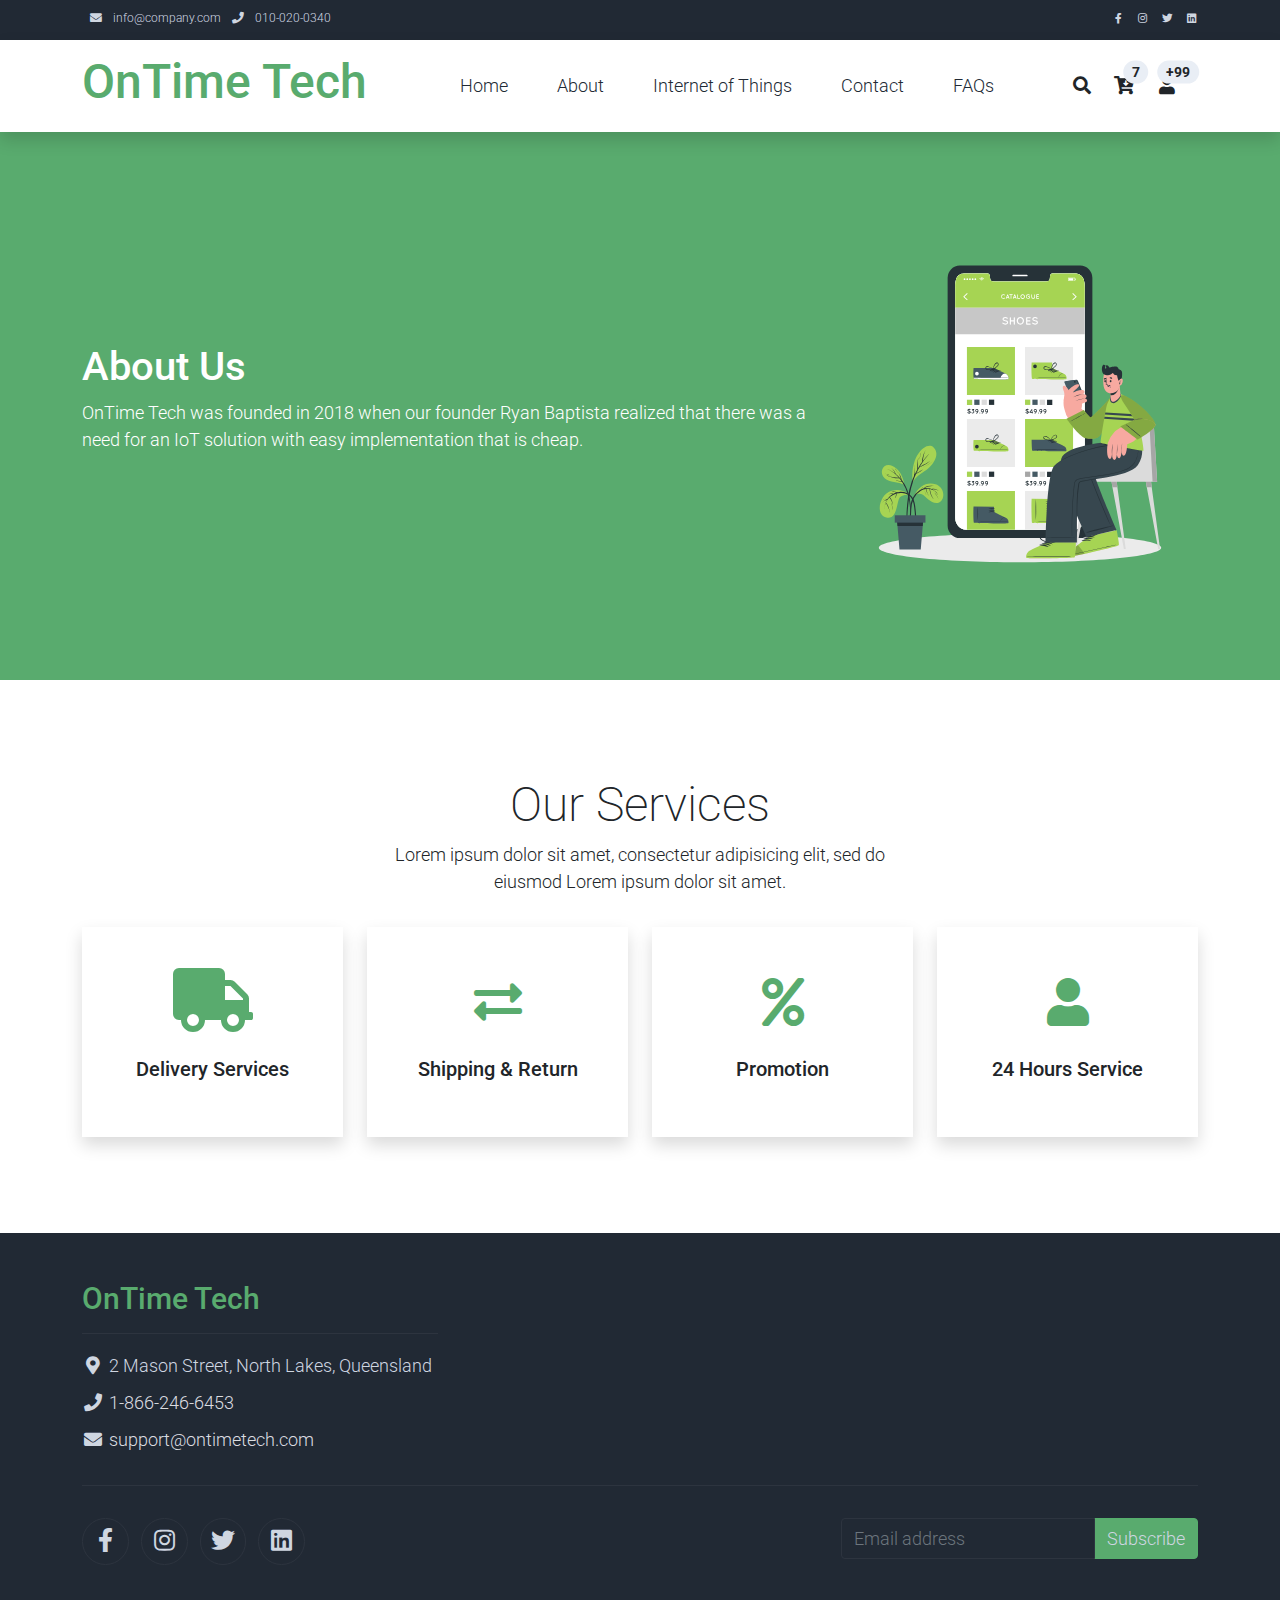
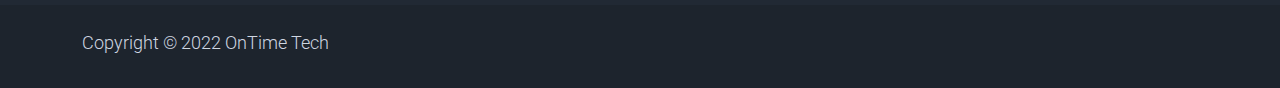
==== about.html @ 2b7987fd "Initial commit" ====
<!DOCTYPE html>
<html lang="en">

<head>
    <title>OnTime Tech - About Page</title>
    <meta charset="utf-8">
    <meta name="viewport" content="width=device-width, initial-scale=1">

    <link rel="apple-touch-icon" href="assets/img/apple-icon.png">
    <link rel="shortcut icon" type="image/x-icon" href="assets/img/favicon.ico">

    <link rel="stylesheet" href="assets/css/bootstrap.min.css">
    <link rel="stylesheet" href="assets/css/templatemo.css">
    <link rel="stylesheet" href="assets/css/custom.css">

    <!-- Load fonts style after rendering the layout styles -->
    <link rel="stylesheet" href="https://fonts.googleapis.com/css2?family=Roboto:wght@100;200;300;400;500;700;900&display=swap">
    <link rel="stylesheet" href="assets/css/fontawesome.min.css">
<!--
    
TemplateMo 559 Zay Shop

https://templatemo.com/tm-559-zay-shop

-->
</head>

<body>
    <!-- Start Top Nav -->
    <nav class="navbar navbar-expand-lg bg-dark navbar-light d-none d-lg-block" id="templatemo_nav_top">
        <div class="container text-light">
            <div class="w-100 d-flex justify-content-between">
                <div>
                    <i class="fa fa-envelope mx-2"></i>
                    <a class="navbar-sm-brand text-light text-decoration-none" href="mailto:info@company.com">info@company.com</a>
                    <i class="fa fa-phone mx-2"></i>
                    <a class="navbar-sm-brand text-light text-decoration-none" href="tel:010-020-0340">010-020-0340</a>
                </div>
                <div>
                    <a class="text-light" href="https://fb.com/templatemo" target="_blank" rel="sponsored"><i class="fab fa-facebook-f fa-sm fa-fw me-2"></i></a>
                    <a class="text-light" href="https://www.instagram.com/" target="_blank"><i class="fab fa-instagram fa-sm fa-fw me-2"></i></a>
                    <a class="text-light" href="https://twitter.com/" target="_blank"><i class="fab fa-twitter fa-sm fa-fw me-2"></i></a>
                    <a class="text-light" href="https://www.linkedin.com/" target="_blank"><i class="fab fa-linkedin fa-sm fa-fw"></i></a>
                </div>
            </div>
        </div>
    </nav>
    <!-- Close Top Nav -->


    <!-- Header -->
    <nav class="navbar navbar-expand-lg navbar-light shadow">
        <div class="container d-flex justify-content-between align-items-center">

            <a class="navbar-brand text-success logo h1 align-self-center" href="index.html">
                OnTime Tech
            </a>

            <button class="navbar-toggler border-0" type="button" data-bs-toggle="collapse" data-bs-target="#templatemo_main_nav" aria-controls="navbarSupportedContent" aria-expanded="false" aria-label="Toggle navigation">
                <span class="navbar-toggler-icon"></span>
            </button>

            <div class="align-self-center collapse navbar-collapse flex-fill  d-lg-flex justify-content-lg-between" id="templatemo_main_nav">
                <div class="flex-fill">
                    <ul class="nav navbar-nav d-flex justify-content-between mx-lg-auto">
                        <li class="nav-item">
                            <a class="nav-link" href="index.html">Home</a>
                        </li>
                        <li class="nav-item">
                            <a class="nav-link" href="about.html">About</a>
                        </li>
                        <li class="nav-item">
                            <a class="nav-link" href="iot.html">Internet of Things</a>
                        </li>
                        <li class="nav-item">
                            <a class="nav-link" href="contact.html">Contact</a>
                        </li>
                        <li class="nav-item">
                            <a class="nav-link" href="faq.html">FAQs</a>
                        </li>
                    </ul>
                </div>
                <div class="navbar align-self-center d-flex">
                    <div class="d-lg-none flex-sm-fill mt-3 mb-4 col-7 col-sm-auto pr-3">
                        <div class="input-group">
                            <input type="text" class="form-control" id="inputMobileSearch" placeholder="Search ...">
                            <div class="input-group-text">
                                <i class="fa fa-fw fa-search"></i>
                            </div>
                        </div>
                    </div>
                    <a class="nav-icon d-none d-lg-inline" href="#" data-bs-toggle="modal" data-bs-target="#templatemo_search">
                        <i class="fa fa-fw fa-search text-dark mr-2"></i>
                    </a>
                    <a class="nav-icon position-relative text-decoration-none" href="#">
                        <i class="fa fa-fw fa-cart-arrow-down text-dark mr-1"></i>
                        <span class="position-absolute top-0 left-100 translate-middle badge rounded-pill bg-light text-dark">7</span>
                    </a>
                    <a class="nav-icon position-relative text-decoration-none" href="#">
                        <i class="fa fa-fw fa-user text-dark mr-3"></i>
                        <span class="position-absolute top-0 left-100 translate-middle badge rounded-pill bg-light text-dark">+99</span>
                    </a>
                </div>
            </div>

        </div>
    </nav>
    <!-- Close Header -->

    <!-- Modal -->
    <div class="modal fade bg-white" id="templatemo_search" tabindex="-1" role="dialog" aria-labelledby="exampleModalLabel" aria-hidden="true">
        <div class="modal-dialog modal-lg" role="document">
            <div class="w-100 pt-1 mb-5 text-right">
                <button type="button" class="btn-close" data-bs-dismiss="modal" aria-label="Close"></button>
            </div>
            <form action="" method="get" class="modal-content modal-body border-0 p-0">
                <div class="input-group mb-2">
                    <input type="text" class="form-control" id="inputModalSearch" name="q" placeholder="Search ...">
                    <button type="submit" class="input-group-text bg-success text-light">
                        <i class="fa fa-fw fa-search text-white"></i>
                    </button>
                </div>
            </form>
        </div>
    </div>



    <section class="bg-success py-5">
        <div class="container">
            <div class="row align-items-center py-5">
                <div class="col-md-8 text-white">
                    <h1>About Us</h1>
                    <p>
                        OnTime Tech was founded in 2018 when our founder Ryan Baptista realized that there was a need for an IoT
                        solution with easy implementation that is cheap.
                    </p>
                </div>
                <div class="col-md-4">
                    <img src="assets/img/about-hero.svg" alt="About Hero">
                </div>
            </div>
        </div>
    </section>
    <!-- Close Banner -->

    <!-- Start Section -->
    <section class="container py-5">
        <div class="row text-center pt-5 pb-3">
            <div class="col-lg-6 m-auto">
                <h1 class="h1">Our Services</h1>
                <p>
                    Lorem ipsum dolor sit amet, consectetur adipisicing elit, sed do eiusmod
                    Lorem ipsum dolor sit amet.
                </p>
            </div>
        </div>
        <div class="row">

            <div class="col-md-6 col-lg-3 pb-5">
                <div class="h-100 py-5 services-icon-wap shadow">
                    <div class="h1 text-success text-center"><i class="fa fa-truck fa-lg"></i></div>
                    <h2 class="h5 mt-4 text-center">Delivery Services</h2>
                </div>
            </div>

            <div class="col-md-6 col-lg-3 pb-5">
                <div class="h-100 py-5 services-icon-wap shadow">
                    <div class="h1 text-success text-center"><i class="fas fa-exchange-alt"></i></div>
                    <h2 class="h5 mt-4 text-center">Shipping & Return</h2>
                </div>
            </div>

            <div class="col-md-6 col-lg-3 pb-5">
                <div class="h-100 py-5 services-icon-wap shadow">
                    <div class="h1 text-success text-center"><i class="fa fa-percent"></i></div>
                    <h2 class="h5 mt-4 text-center">Promotion</h2>
                </div>
            </div>

            <div class="col-md-6 col-lg-3 pb-5">
                <div class="h-100 py-5 services-icon-wap shadow">
                    <div class="h1 text-success text-center"><i class="fa fa-user"></i></div>
                    <h2 class="h5 mt-4 text-center">24 Hours Service</h2>
                </div>
            </div>
        </div>
    </section>
    <!-- End Section -->

    

    <!-- Start Footer -->
    <footer class="bg-dark" id="tempaltemo_footer">
        <div class="container">
            <div class="row">

                <div class="col-md-4 pt-5">
                    <h2 class="h2 text-success border-bottom pb-3 border-light logo">OnTime Tech</h2>
                    <ul class="list-unstyled text-light footer-link-list">
                        <li>
                            <i class="fas fa-map-marker-alt fa-fw"></i>
                            2 Mason Street, North Lakes, Queensland
                        </li>
                        <li>
                            <i class="fa fa-phone fa-fw"></i>
                            <a class="text-decoration-none" href="tel:1-866-246-6453">1-866-246-6453</a>
                        </li>
                        <li>
                            <i class="fa fa-envelope fa-fw"></i>
                            <a class="text-decoration-none" href="mailto:support@ontimetech.com">support@ontimetech.com</a>
                        </li>
                    </ul>
                </div>
            </div>

            <div class="row text-light mb-4">
                <div class="col-12 mb-3">
                    <div class="w-100 my-3 border-top border-light"></div>
                </div>
                <div class="col-auto me-auto">
                    <ul class="list-inline text-left footer-icons">
                        <li class="list-inline-item border border-light rounded-circle text-center">
                            <a class="text-light text-decoration-none" target="_blank" href="http://facebook.com/"><i class="fab fa-facebook-f fa-lg fa-fw"></i></a>
                        </li>
                        <li class="list-inline-item border border-light rounded-circle text-center">
                            <a class="text-light text-decoration-none" target="_blank" href="https://www.instagram.com/"><i class="fab fa-instagram fa-lg fa-fw"></i></a>
                        </li>
                        <li class="list-inline-item border border-light rounded-circle text-center">
                            <a class="text-light text-decoration-none" target="_blank" href="https://twitter.com/"><i class="fab fa-twitter fa-lg fa-fw"></i></a>
                        </li>
                        <li class="list-inline-item border border-light rounded-circle text-center">
                            <a class="text-light text-decoration-none" target="_blank" href="https://www.linkedin.com/"><i class="fab fa-linkedin fa-lg fa-fw"></i></a>
                        </li>
                    </ul>
                </div>
                <div class="col-auto">
                    <label class="sr-only" for="subscribeEmail">Email address</label>
                    <div class="input-group mb-2">
                        <input type="text" class="form-control bg-dark border-light" id="subscribeEmail" placeholder="Email address">
                        <div class="input-group-text btn-success text-light">Subscribe</div>
                    </div>
                </div>
            </div>
        </div>

        <div class="w-100 bg-black py-3">
            <div class="container">
                <div class="row pt-2">
                    <div class="col-12">
                        <p class="text-left text-light">
                            Copyright &copy; 2022 OnTime Tech
                        </p>
                    </div>
                </div>
            </div>
        </div>

    </footer>
    <!-- End Footer -->

    <!-- Start Script -->
    <script src="assets/js/jquery-1.11.0.min.js"></script>
    <script src="assets/js/jquery-migrate-1.2.1.min.js"></script>
    <script src="assets/js/bootstrap.bundle.min.js"></script>
    <script src="assets/js/templatemo.js"></script>
    <script src="assets/js/custom.js"></script>
    <!-- End Script -->
</body>

</html>
---- assets/css/templatemo.css ----
/*

TemplateMo 559 Zay Shop

https://templatemo.com/tm-559-zay-shop

---------------------------------------------
Table of contents
------------------------------------------------
1. Typography
2. General
3. Nav
4. Hero Carousel
5. Accordion
6. Shop
7. Product
8. Carousel Hero
9. Carousel Brand
10. Services
11. Contact map
12. Footer
13. Small devices (landscape phones, 576px and up)
14. Medium devices (tablets, 768px and up)
15. Large devices (desktops, 992px and up)
16. Extra large devices (large desktops, 1200px and up)
--------------------------------------------- */




/* Typography */
body, ul, li, p, a, label, input, div {
  font-family: 'Roboto', sans-serif;
  font-size: 18px !important;
  font-weight: 300 !important;
}
.h1 {
  font-family: 'Roboto', sans-serif;
  font-size: 48px !important;
  font-weight: 200 !important;
}
.h2 {
  font-family: 'Roboto', sans-serif;
  font-size: 30px !important;
  font-weight: 300;
}
.h3 {
  font-family: 'Roboto', sans-serif;
  font-size: 22px !important;
}
/* General */
.logo { font-weight: 500 !important;}
.text-warning {  color: #ede861 !important;}
.text-muted { color: #bcbcbc !important;}
.text-success { color: #59ab6e !important;}
.text-light { color: #cfd6e1 !important;}
.bg-dark { background-color: #212934 !important;}
.bg-light { background-color: #e9eef5 !important;}
.bg-black { background-color: #1d242d !important;}
.bg-success { background-color: #59ab6e !important;}
.btn-success {
  background-color: #59ab6e !important;
  border-color: #56ae6c !important;
}
.pagination .page-link:hover {color: #000;}
.pagination .page-link:hover, .pagination .page-link.active {
  background-color: #69bb7e;
  color: #fff;
}
/* Nav */
#templatemo_nav_top { min-height: 40px;}
#templatemo_nav_top * { font-size: .9em !important;}
#templatemo_main_nav a { color: #212934;}
#templatemo_main_nav a:hover { color: #69bb7e;}
#templatemo_main_nav .navbar .nav-icon { margin-right: 20px;}

/* Hero Carousel */
#template-mo-zay-hero-carousel { background: #efefef !important;}
/* Accordion */
.templatemo-accordion a { color: #000;}
.templatemo-accordion a:hover { color: #333d4a;}
/* Shop */
.shop-top-menu a:hover { color: #69bb7e !important;}
/* Product */
.product-wap { box-shadow: 0px 5px 10px 0px rgba(0, 0, 0, 0.10);}
.product-wap .product-color-dot.color-dot-red { background:#f71515;}
.product-wap .product-color-dot.color-dot-blue { background:#6db4fe;}
.product-wap .product-color-dot.color-dot-black { background:#000000;}
.product-wap .product-color-dot.color-dot-light { background:#e0e0e0;}
.product-wap .product-color-dot.color-dot-green { background:#0bff7e;}
.card.product-wap .card .product-overlay {
  background: rgba(0,0,0,.2);
  visibility: hidden;
  opacity: 0;
  transition: .3s;
}
.card.product-wap:hover .card .product-overlay {
  visibility: visible;
  opacity: 1;
}
.card.product-wap a { color: #000;}
#carousel-related-product .slick-slide:focus { outline: none !important;}
#carousel-related-product .slick-dots li button:before {
  font-size: 15px;
  margin-top: 20px;
}
/* Brand */
.brand-img {
  filter: grayscale(100%);
  opacity: 0.5;
  transition: .5s;
}
.brand-img:hover {
  filter: grayscale(0%);
  opacity: 1;
}
/* Carousel Hero */
#template-mo-zay-hero-carousel .carousel-indicators li {
  margin-top: -50px;
  background-color: #59ab6e;
}
#template-mo-zay-hero-carousel .carousel-control-next i,
#template-mo-zay-hero-carousel .carousel-control-prev i {
  color: #59ab6e !important;
  font-size: 2.8em !important;
}
/* Carousel Brand */
.tempaltemo-carousel .h1 {
  font-size: .5em !important;
  color: #000 !important;
}
/* Services */
.services-icon-wap {transition: .3s;}
.services-icon-wap:hover, .services-icon-wap:hover i {color: #fff;}
.services-icon-wap:hover {background: #69bb7e;}
/* Contact map */
.leaflet-control a, .leaflet-control { font-size: 10px !important;}
.form-control { border: 1px solid #e8e8e8;}
/* Footer */
#tempaltemo_footer a { color: #dcdde1;}
#tempaltemo_footer a:hover { color: #68bb7d;}
#tempaltemo_footer ul.footer-link-list li { padding-top: 10px;}
#tempaltemo_footer ul.footer-icons li {
  width: 2.6em;
  height: 2.6em;
  line-height: 2.6em;
}
#tempaltemo_footer ul.footer-icons li:hover {
  background-color: #cfd6e1;
  transition: .5s;
}
#tempaltemo_footer ul.footer-icons li:hover i {
  color: #212934;
  transition: .5s;
}
#tempaltemo_footer .border-light { border-color: #2d343f !important;}
/*
// Extra small devices (portrait phones, less than 576px)
// No media query since this is the default in Bootstrap
*/
/* Small devices (landscape phones, 576px and up)*/
.product-wap .h3, .product-wap li, .product-wap i, .product-wap p {
  font-size: 12px !important;
}
.product-wap .product-color-dot {
  width: 6px;
  height: 6px;
}

.cristiano {
  width: 100px;
    height: 100px;
    object-fit: contain;
}

@media (min-width: 576px) {
  .tempaltemo-carousel .h1 { font-size: 1em !important;}
}

/*// Medium devices (tablets, 768px and up)*/
@media (min-width: 768px) {
  #templatemo_main_nav .navbar-nav {max-width: 450px;}
 }

/* Large devices (desktops, 992px and up)*/
@media (min-width: 992px) {
  #templatemo_main_nav .navbar-nav {max-width: 550px;}
  #template-mo-zay-hero-carousel .carousel-item {min-height: 30rem !important;}
  .product-wap .h3, .product-wap li, .product-wap i, .product-wap p {font-size: 18px !important;}
  .product-wap .product-color-dot {
    width: 12px;
    height: 12px;
  }
}

/* Extra large devices (large desktops, 1200px and up)*/
@media (min-width: 1200px) {}
---- assets/css/custom.css ----
/*
Custom Css
*/
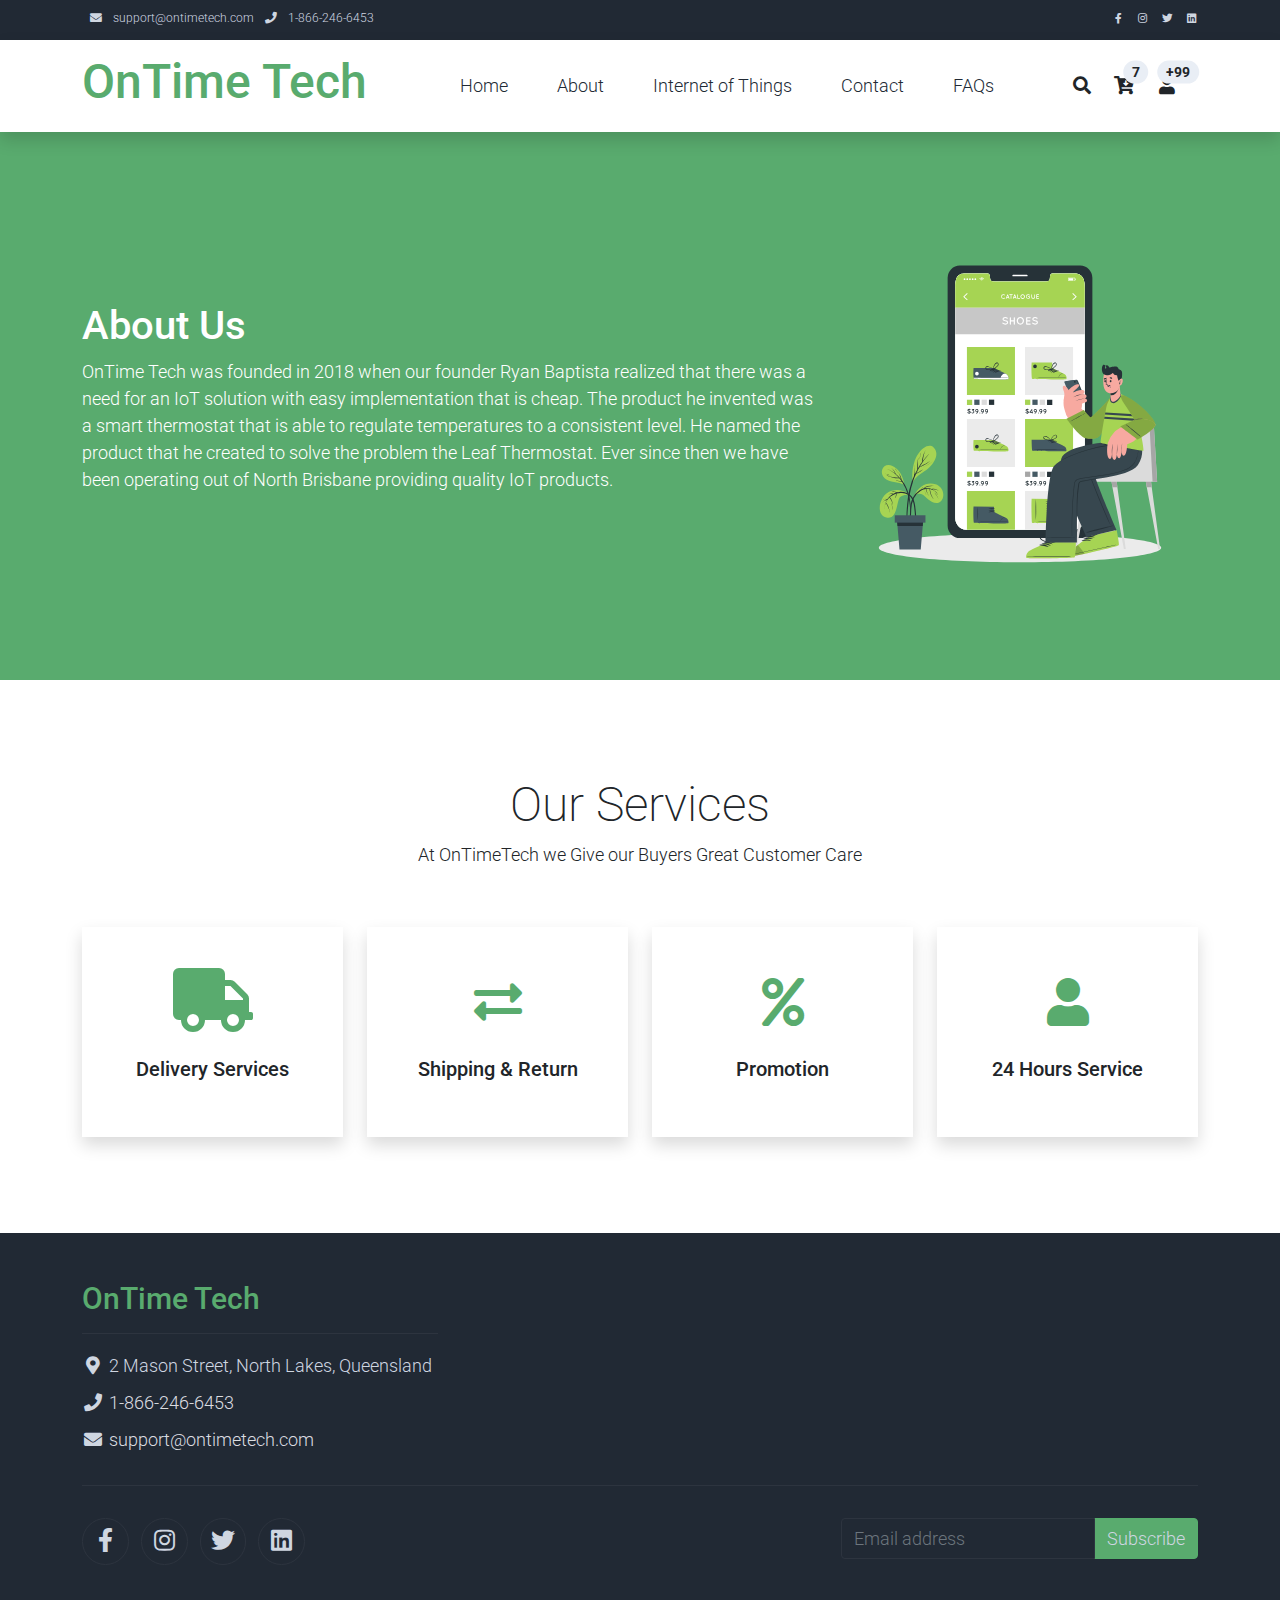
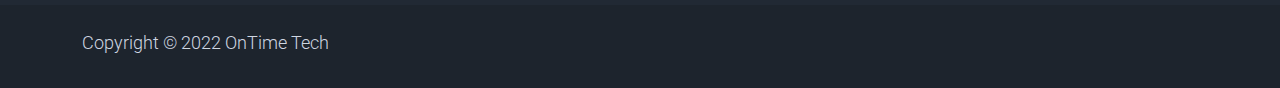
==== commit 6401ba0a: "suiii" ====
--- a/about.html
+++ b/about.html
@@ -7,7 +7,7 @@
     <meta name="viewport" content="width=device-width, initial-scale=1">
 
     <link rel="apple-touch-icon" href="assets/img/apple-icon.png">
-    <link rel="shortcut icon" type="image/x-icon" href="assets/img/favicon.ico">
+    <link rel="shortcut icon" type="image/x-icon" href="assets/img/TimoWerner.png">
 
     <link rel="stylesheet" href="assets/css/bootstrap.min.css">
     <link rel="stylesheet" href="assets/css/templatemo.css">
@@ -32,15 +32,15 @@
             <div class="w-100 d-flex justify-content-between">
                 <div>
                     <i class="fa fa-envelope mx-2"></i>
-                    <a class="navbar-sm-brand text-light text-decoration-none" href="mailto:info@company.com">info@company.com</a>
+                    <a class="navbar-sm-brand text-light text-decoration-none" href="mailto:support@ontimetech.com">support@ontimetech.com</a>
                     <i class="fa fa-phone mx-2"></i>
-                    <a class="navbar-sm-brand text-light text-decoration-none" href="tel:010-020-0340">010-020-0340</a>
+                    <a class="navbar-sm-brand text-light text-decoration-none" href="tel:1-866-246-6453">1-866-246-6453</a>
                 </div>
                 <div>
-                    <a class="text-light" href="https://fb.com/templatemo" target="_blank" rel="sponsored"><i class="fab fa-facebook-f fa-sm fa-fw me-2"></i></a>
-                    <a class="text-light" href="https://www.instagram.com/" target="_blank"><i class="fab fa-instagram fa-sm fa-fw me-2"></i></a>
-                    <a class="text-light" href="https://twitter.com/" target="_blank"><i class="fab fa-twitter fa-sm fa-fw me-2"></i></a>
-                    <a class="text-light" href="https://www.linkedin.com/" target="_blank"><i class="fab fa-linkedin fa-sm fa-fw"></i></a>
+                    <a class="text-light" href="https://fb.com/ontimetech" target="_blank" rel="sponsored"><i class="fab fa-facebook-f fa-sm fa-fw me-2"></i></a>
+                    <a class="text-light" href="https://www.instagram.com/ontimetech" target="_blank"><i class="fab fa-instagram fa-sm fa-fw me-2"></i></a>
+                    <a class="text-light" href="https://twitter.com/ontimetech" target="_blank"><i class="fab fa-twitter fa-sm fa-fw me-2"></i></a>
+                    <a class="text-light" href="https://www.linkedin.com/ontimetech" target="_blank"><i class="fab fa-linkedin fa-sm fa-fw"></i></a>
                 </div>
             </div>
         </div>
@@ -132,8 +132,11 @@
                 <div class="col-md-8 text-white">
                     <h1>About Us</h1>
                     <p>
-                        OnTime Tech was founded in 2018 when our founder Ryan Baptista realized that there was a need for an IoT
-                        solution with easy implementation that is cheap.
+                        OnTime Tech was founded in 2018 when our founder Ryan Baptista realized that there was a need for an IoT 
+                        solution with easy implementation that is cheap. The product he invented was a smart thermostat that is 
+                        able to regulate temperatures to a consistent level. He named the product that he created to solve the 
+                        problem the Leaf Thermostat. Ever since then we have been operating out of North Brisbane providing quality 
+                        IoT products.
                     </p>
                 </div>
                 <div class="col-md-4">
@@ -149,10 +152,11 @@
         <div class="row text-center pt-5 pb-3">
             <div class="col-lg-6 m-auto">
                 <h1 class="h1">Our Services</h1>
+                
                 <p>
-                    Lorem ipsum dolor sit amet, consectetur adipisicing elit, sed do eiusmod
-                    Lorem ipsum dolor sit amet.
+                    At OnTimeTech we Give our Buyers Great Customer Care
                 </p>
+                <br>
             </div>
         </div>
         <div class="row">
@@ -221,16 +225,16 @@
                 <div class="col-auto me-auto">
                     <ul class="list-inline text-left footer-icons">
                         <li class="list-inline-item border border-light rounded-circle text-center">
-                            <a class="text-light text-decoration-none" target="_blank" href="http://facebook.com/"><i class="fab fa-facebook-f fa-lg fa-fw"></i></a>
-                        </li>
-                        <li class="list-inline-item border border-light rounded-circle text-center">
-                            <a class="text-light text-decoration-none" target="_blank" href="https://www.instagram.com/"><i class="fab fa-instagram fa-lg fa-fw"></i></a>
-                        </li>
-                        <li class="list-inline-item border border-light rounded-circle text-center">
-                            <a class="text-light text-decoration-none" target="_blank" href="https://twitter.com/"><i class="fab fa-twitter fa-lg fa-fw"></i></a>
-                        </li>
-                        <li class="list-inline-item border border-light rounded-circle text-center">
-                            <a class="text-light text-decoration-none" target="_blank" href="https://www.linkedin.com/"><i class="fab fa-linkedin fa-lg fa-fw"></i></a>
+                            <a class="text-light text-decoration-none" target="_blank" href="http://facebook.com/ontimetech"><i class="fab fa-facebook-f fa-lg fa-fw"></i></a>
+                        </li>
+                        <li class="list-inline-item border border-light rounded-circle text-center">
+                            <a class="text-light text-decoration-none" target="_blank" href="https://www.instagram.com/ontimetech"><i class="fab fa-instagram fa-lg fa-fw"></i></a>
+                        </li>
+                        <li class="list-inline-item border border-light rounded-circle text-center">
+                            <a class="text-light text-decoration-none" target="_blank" href="https://twitter.com/ontimetech"><i class="fab fa-twitter fa-lg fa-fw"></i></a>
+                        </li>
+                        <li class="list-inline-item border border-light rounded-circle text-center">
+                            <a class="text-light text-decoration-none" target="_blank" href="https://www.linkedin.com/ontimetech"><i class="fab fa-linkedin fa-lg fa-fw"></i></a>
                         </li>
                     </ul>
                 </div>
